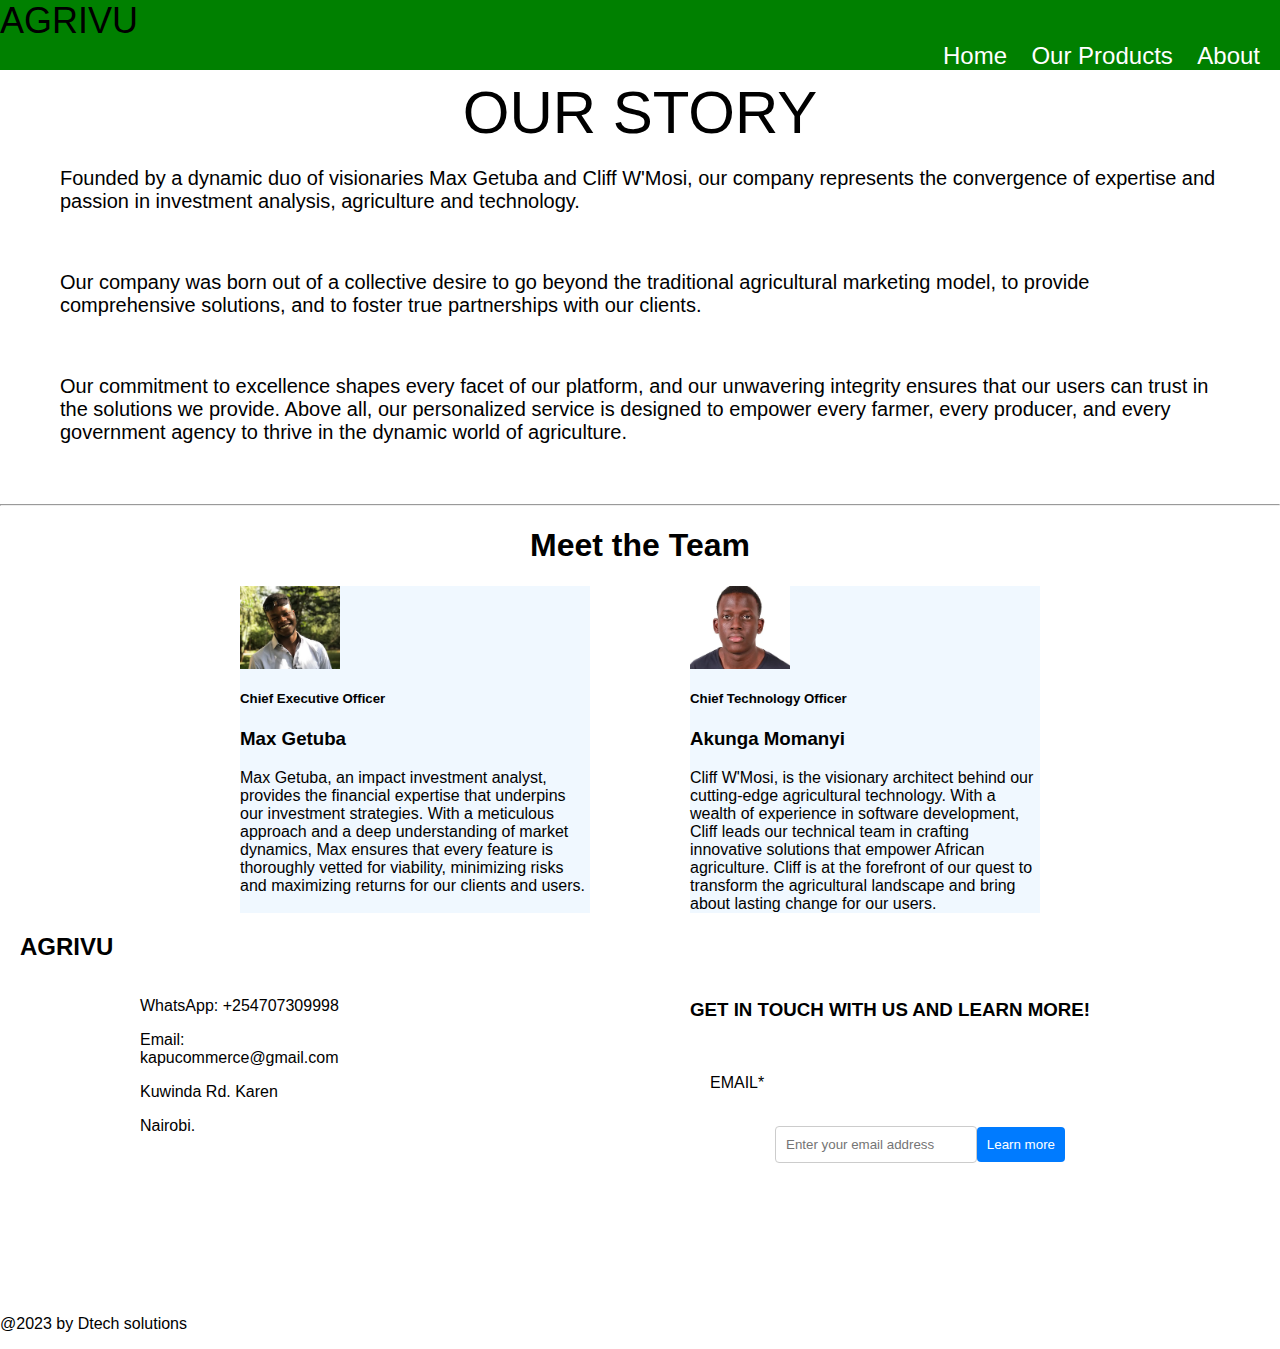
==== about.html @ 75a3d9b2 "html part" ====
<!DOCTYPE html>
<html lang="en">
<head>
    <meta charset="UTF-8">
    <meta name="viewport" content="width=device-width, initial-scale=1.0">
    <title>About|Agrivu</title>
    <link rel="stylesheet" href="styles.css">
    <style>
        .light-font {
            font-family: 'Helvetica Neue Light', sans-serif;
            font-weight: lighter;
        }    
        
    </style>
</head>

<body>
    <div class="navbar">
        <div class="logo">AGRIVU</div>
        <ul class="nav-links">
            <li><a href="./index.html">Home</a></li>
            <li><a href="./product.html">Our Products</a></li>
            <li><a href="./about.html">About</a></li>
        </ul>
    </div>
    <br>
<div class="centered-content">
    <h1 class="light-font" class="content">OUR STORY</h1>

    <p class="light-font">Founded by a dynamic duo of visionaries Max Getuba and Cliff W'Mosi, our company represents the convergence of expertise and passion in investment analysis, agriculture and technology.</p>

​

    <p class="light-font">Our company was born out of a collective desire to go beyond the traditional agricultural marketing model, to provide comprehensive solutions, and to foster true partnerships with our clients.</p>

​

    <p class="light-font">Our commitment to excellence shapes every facet of our platform, and our unwavering integrity ensures that our users can trust in the solutions we provide. Above all, our personalized service is designed to empower every farmer, every producer, and every government agency to thrive in the dynamic world of agriculture.</p>
</div>
<hr>

<!-- Div -->
<h1  style="text-align:center"id="heading">Meet the Team</h1>
<div class="container" class="light-font" ">
    
    <div class="left-div">  
        <img src="./images/Max Getuba headshot.webp" alt="cliff" srcset="">      
        <h5>Chief Executive Officer</h5>
        
        <h3>Max Getuba</h3>
        
        Max Getuba, an impact investment analyst, provides the financial expertise that underpins our investment strategies. With a meticulous approach and a deep understanding of market dynamics, Max ensures that every feature is thoroughly vetted for viability, minimizing risks and maximizing returns for our clients and users. 
    </div>
    <div class="right-div" > 
        <img src="./images/Cliff headshot.webp" alt="cliff" srcset="" ">
        <h5>Chief Technology Officer</h5>
        <h3>Akunga Momanyi</h3>

        Cliff W'Mosi, is the visionary architect behind our cutting-edge agricultural technology. With a wealth of experience in software development, Cliff leads our technical team in crafting innovative solutions that empower African agriculture. Cliff is at the forefront of our quest to transform the agricultural landscape and bring about lasting change for our users.
    </div>
    

</div>
<h2 style="margin-left: 20px;">AGRIVU</h2>
<div class="container-footer" class="light-font">
    <div class="leftdv">
        <p>WhatsApp: +254707309998</p>

        <p>Email: <br> kapucommerce@gmail.com
        </p>
        <p>Kuwinda Rd. Karen </p>

        <p>Nairobi.</p>
    </div>
    <div class="rightdv">
        <h3>GET IN TOUCH WITH US AND LEARN MORE!</h3> <br>
        <p style="margin-left:20px;">EMAIL*</p> <br>
        <div class="email-input-container">
            <input type="email" placeholder="Enter your email address" class="email-input">
            <button type="button" class="learn-more-button">Learn more</button>
            
        </div>
        

    </div>
   
</div>
<br>
<br>
<br><br>
<div style="margin-top: 80px;">
    <p>@2023 by Dtech solutions</p>
</div>

</body>
</html>
---- styles.css ----
/* Reset default styles and apply some basic styling */
body {
    margin: 0;
    padding: 0;
    font-family: Arial, sans-serif;
}


/* Style the navigation bar */
.navbar {
    background-color: green;
    overflow: hidden;
    position: fixed; /* Set the position to fixed */
    top: 0; /* Stick it to the top of the viewport */
    /* height: 80px; Increase the height to your desired value */
    width: 100%; /* Make it span the full width of the viewport */
    z-index: 100; /* Ensure it appears above other content */
    margin-bottom: 40px;
}


/* Style the left content */
.left-content {
    float: left;
    padding: 30px;
    color: black;
}

/* Style the logo */
.logo {
    font-size: 36px; /* Increase the font size for the logo */
}

/* Style the description */
.description {
    font-size: 18px; /* Increase the font size for the description */
    line-height: 1.5;
}

/* Style the navigation links */
.nav-links {
    list-style-type: none;
    margin: 0;
    padding: 0;
    float: right;
    /* color: black; */
}

.nav-links li {
    display: inline;
    margin-right: 20px;
}

.nav-links a {
    text-decoration: none;
    color: #fff;
    font-size: 24px; /* Increase the font size for the navigation links */
}

/* Style the navigation links on hover */
.nav-links a:hover {
    text-decoration: underline;
    color: black;
}

.content{
    margin-top: 80px; /* Adjust this value to create the desired space below the navbar */
    /* Other styles for your content here */
    /* Used to create a space after the nav bar */
}
.about-container1{
    display: grid;
    grid-template-columns: repeat(2,1fr);
    gap: 100px; /* Add a gap between grid items */
    margin: 0 auto;
    max-width: 800px;
}



/* About section */
/* Style the div to center its contents */
.centered-content {
    text-align: center; /* Center-align the content */
    margin: 60px; /*Add margin for spacing */
    
}

/* Style the heading */
.centered-content h1 {
    font-size: 60px; /* Increase the font size of the heading */
    margin-bottom: 20px; /* Add margin to separate heading from paragraphs */
}

/* Style the paragraphs */
.centered-content p {
    font-size: 20px; /* Increase the font size of paragraphs */
    margin-bottom: 20px; /* Add margin to separate paragraphs */
    text-align: left;
}

/* Style the left div */
.container{
    display: grid;
    grid-template-columns: repeat(2, 1fr); /* Create a 2-column grid */
    gap: 100px; /* Add a gap between grid items */
    margin: 0 auto;
    max-width: 800px;
}
.left-div {
    float: left; /* Float it to the left */
    /* width: 50%; Set the width to 50% for even distribution */
    /* Add any additional styling for the left div */
    /* margin-left: 60px; */
    background-color: aliceblue;
    /* margin-right: -20px; */
    /* padding-right: 10px; */
    grid-column: 1;
}

/* Style the right div */
.right-div {
    /* float: right; Float it to the right */
    /* width: 50%; Set the width to 50% for even distribution */
    /* Add any additional styling for the right div */
    /* margin-right:60px ; */
    background-color: aliceblue;
    /* margin-left: -20px;
    padding-left: 10px; */
    grid-column: 2;
}

.right-div img{
    max-width: 100px;
    max-height: 100px;
    display: block;
    
    
}

.left-div img{
  
    max-width: 100px;
    max-height: 100px;
    display: block;  
}

.container-footer{
    display: grid;
    grid-template-columns:repeat(2,1fr) ;
    gap: 100px;
    margin: 0 auto;
    max-width: 1000px;
}
.leftdv{
    grid-column: 1;
    /* background-color: antiquewhite; */
}
.rightdv{
    grid-column: 2;
    /* background-color: antiquewhite; */
}

/* Style the container */
.email-input-container {
    display: flex;
    align-items: center; /* Vertically align items */
    max-width: 300px; /* Optional: Set a maximum width for the container */
    margin: 0 auto; /* Optional: Center the container horizontally */
}

/* Style the "Learn more" button */
.learn-more-button {
    background-color: #007bff;
    color: #fff;
    border: none;
    padding: 10px 10px;
    cursor: pointer;
    border-radius: 4px;
    /* height: 3px; */
}

/* Style the email input */
.email-input {
    flex: 1;
    padding: 10px;
    border: 1px solid #ccc;
    border-radius: 4px;
    margin-left: 10px; /* Add margin to separate the button and input */
}

/* Remove default input border styles (optional) */
.email-input:focus {
    outline: none;
    border-color: #007bff;
}
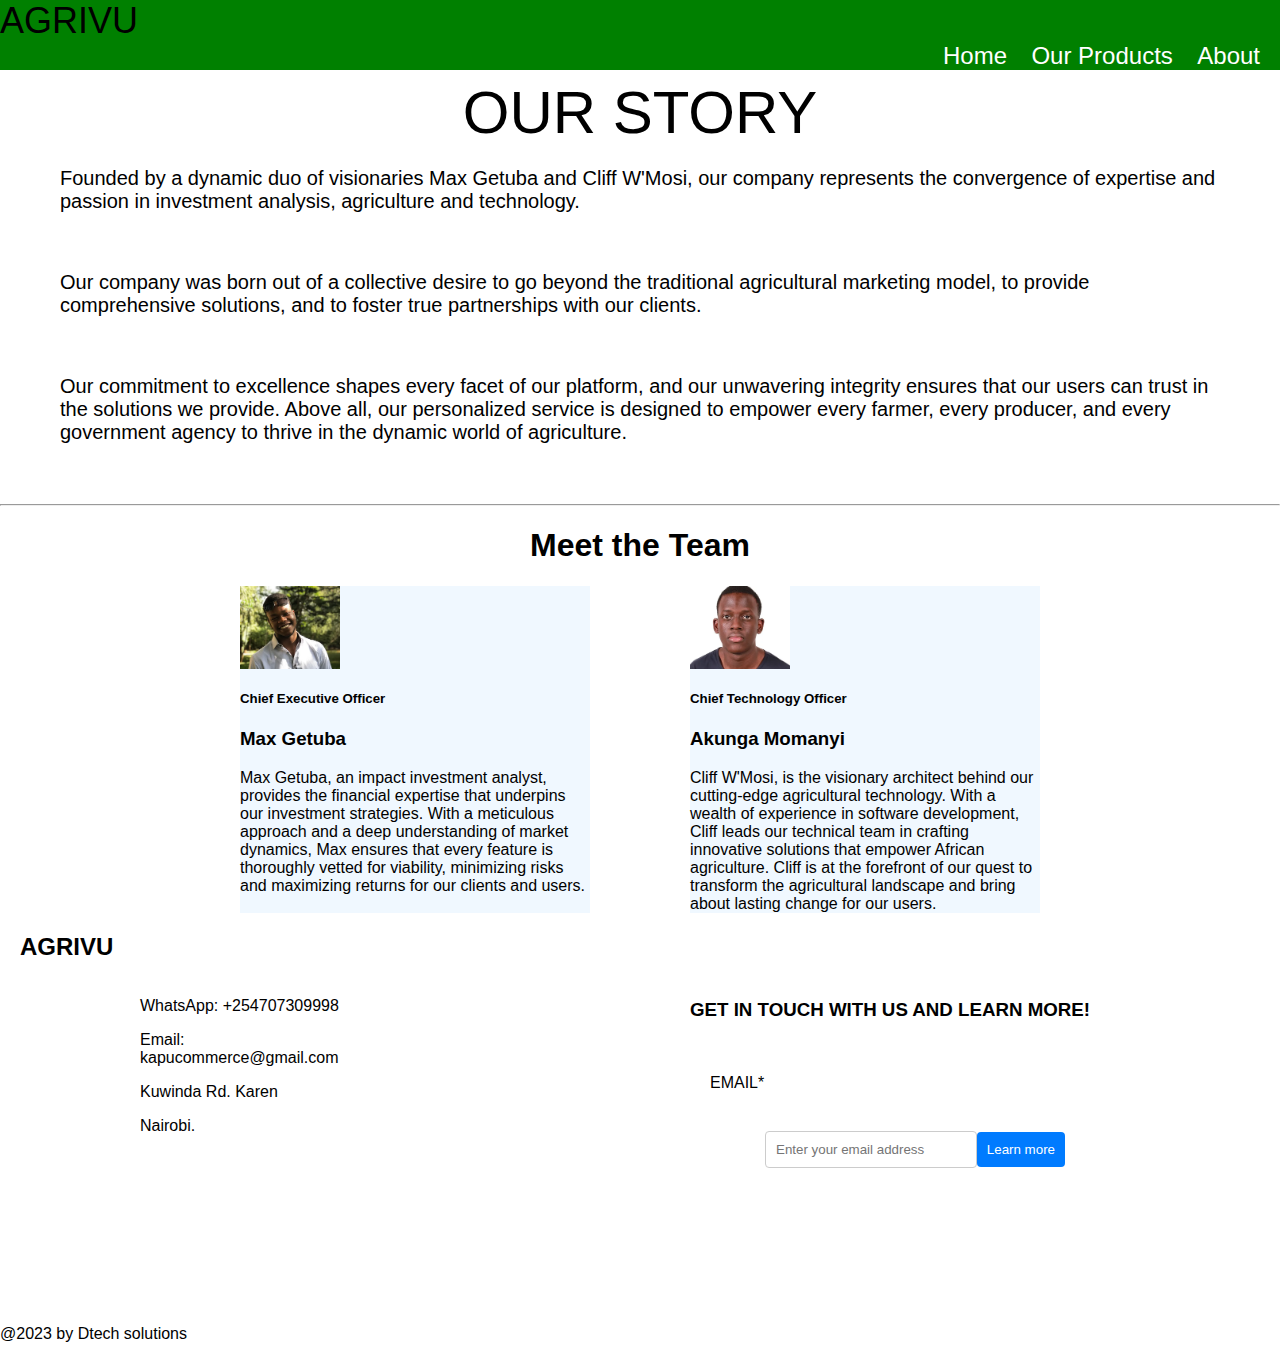
==== commit 18264b77: "part1" ====
--- a/about.html
+++ b/about.html
@@ -62,7 +62,7 @@
 
 </div>
 <h2 style="margin-left: 20px;">AGRIVU</h2>
-<div class="container-footer" class="light-font">
+<div class="container-footer light-font" >
     <div class="leftdv">
         <p>WhatsApp: +254707309998</p>
 
--- a/styles.css
+++ b/styles.css
@@ -15,7 +15,9 @@
     /* height: 80px; Increase the height to your desired value */
     width: 100%; /* Make it span the full width of the viewport */
     z-index: 100; /* Ensure it appears above other content */
-    margin-bottom: 40px;
+    /* margin-bottom: 40px; */
+    margin-bottom:  0px;
+    padding-bottom: 0px;
 }
 
 
@@ -68,13 +70,89 @@
     /* Other styles for your content here */
     /* Used to create a space after the nav bar */
 }
+.background-image{
+    background-image: url('images/Agrivu\ web\ design\ 1.1.png'); /* Replace 'your-image-url.jpg' with the path to your image */
+    background-size: cover; /* Optional: Scale the image to cover the entire element */
+    background-position: center; 
+    /* background-attachment: fixed; */
+    margin-top: 0;
+    padding-top: 0;
+}
 .about-container1{
     display: grid;
     grid-template-columns: repeat(2,1fr);
-    gap: 100px; /* Add a gap between grid items */
+    gap: 10px; /* Add a gap between grid items */
     margin: 0 auto;
     max-width: 800px;
-}
+    
+}
+.a-leftdv1{
+    grid-column: 1;
+}
+.a-rightdv1{
+    grid-column: 2;
+}
+.about-container2{
+    display: grid;
+    grid-template-columns: repeat(2,1fr);
+    /* gap: 10px; Add a gap between grid items */
+    margin: 0 auto;
+    max-width: 1000px;
+    /* background-color: black; */
+}
+.a-leftdiv2{
+    grid-column: 1;
+    color: white;
+    font-size: 30px;
+    font-style: italic;
+}
+.a-leftdiv2 img{
+    grid-column: 1;
+    max-width: 100%;
+    height: auto;
+}
+.a-rightdiv2{
+    grid-column: 2;
+   
+}
+.a-rightdiv2 img{
+    grid-column: 2;
+   max-width: 100%;
+   height: auto;
+}
+.space {
+    margin-bottom: 900px; /* Adds a 20px space below the element */
+}
+.space2{
+    margin-bottom: 650px; /* Adds a 20px space below the element */
+}
+
+/* Center the container */
+.centered-container {
+    display: flex;
+    flex-direction: column;
+    align-items: center;
+    justify-content: center;
+    height: 100vh; /* Adjust as needed for desired height */
+    text-align: center; /* Center text within the container */
+}
+
+/* Style the input fields */
+input[type="text"],
+input[type="email"],
+input[type="tel"] {
+    width: 100%;
+    padding: 10px;
+    margin: 5px 0;
+    border: 1px solid #ccc;
+    border-radius: 4px;
+}
+input[type="button"]{
+    color: white;
+    background-color: black;
+    padding: 10px;
+}
+
 
 
 
@@ -194,8 +272,20 @@
     outline: none;
     border-color: #007bff;
 }
-
-
-
-
-
+/* .join-us{
+    display: flex;
+    align-items: center;
+    text-align: center;
+    font-size: 30px;
+    font-weight: bold;
+} */
+.product-image{
+    background-image: url(images/product-image.webp);
+    background-size: cover; /* Optional: Scale the image to cover the entire div */
+    background-position: center; /* Optional: Center the image within the div */
+    width: auto; /* Set the width of the div */
+    height: 600px;
+    text-align: center;
+}
+
+
